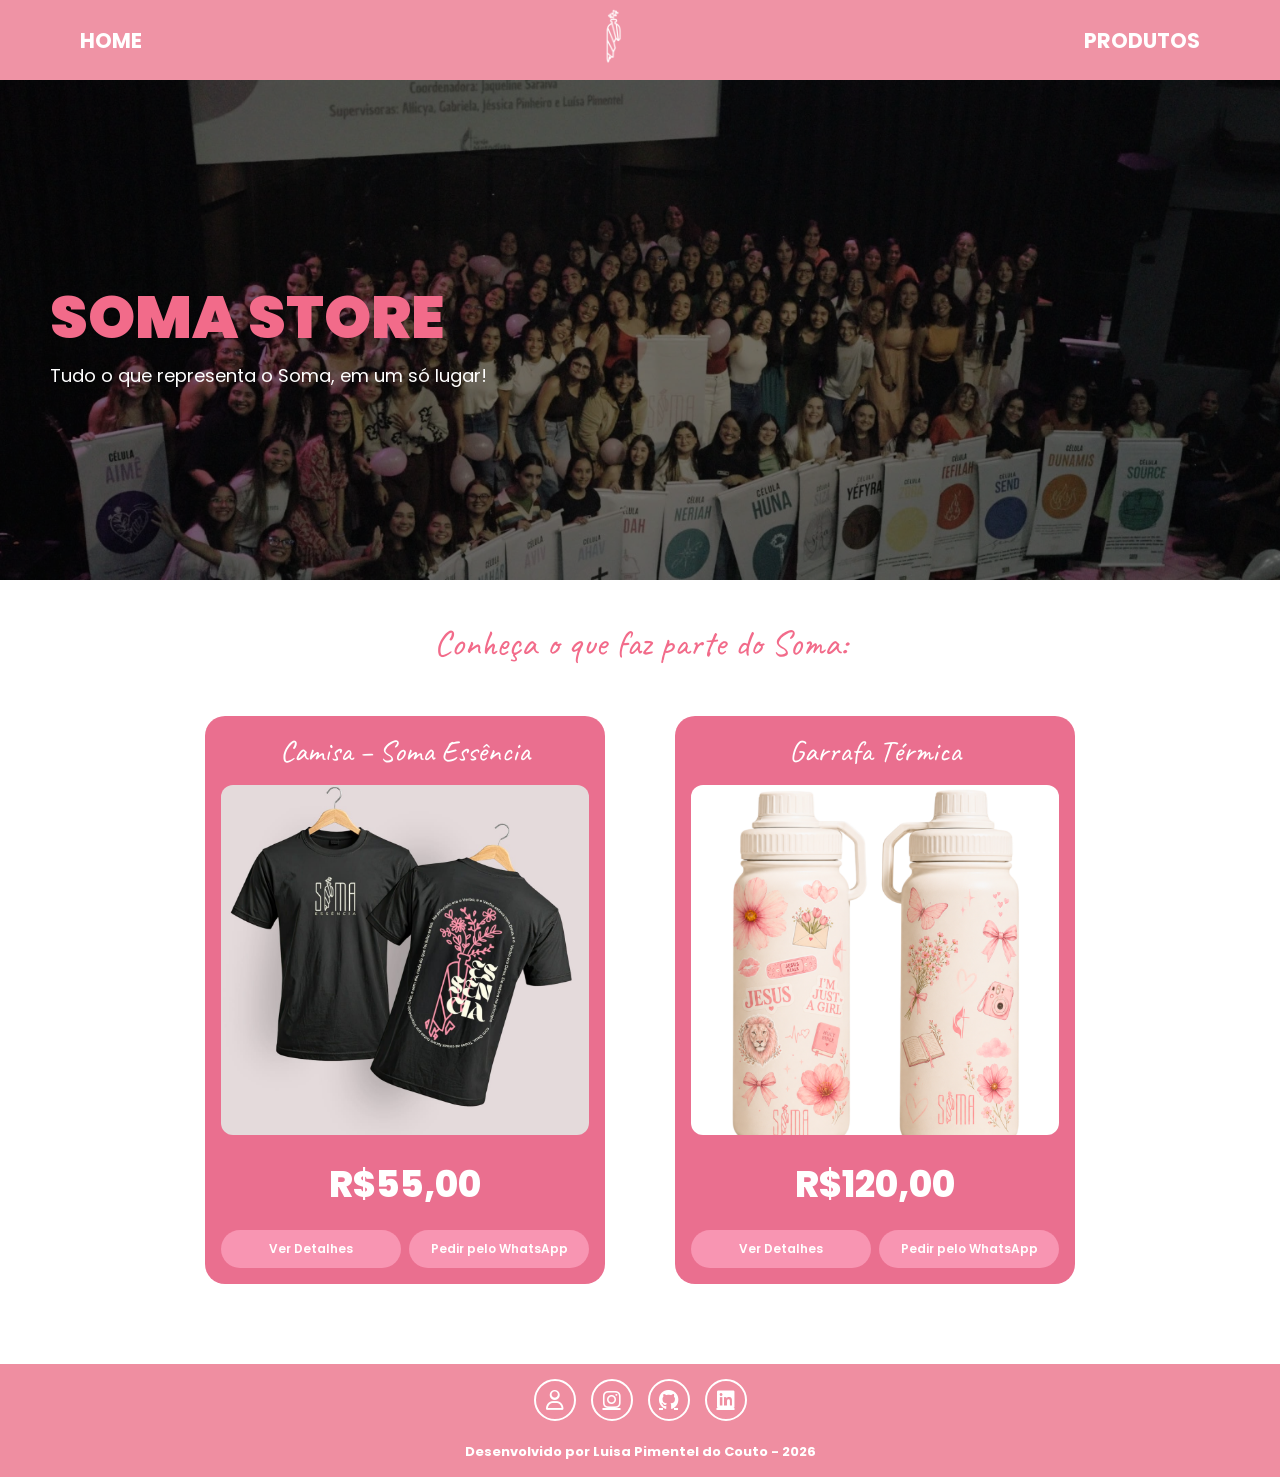
==== index.html @ 766ba2ee "first commit" ====
<!DOCTYPE html>
<html lang="pt-BR">

<head>
    <meta charset="UTF-8">
    <meta name="viewport" content="width=device-width, initial-scale=1.0">

    <title>Soma Store</title>

    <link rel="icon" type="image/png" href="/img/favicon.ico">
    <link rel="stylesheet" href="css/style.css">
    <link
        href="https://fonts.googleapis.com/css2?family=Poppins:wght@400;600;700;800&family=Caveat:wght@700&display=swap"
        rel="stylesheet">
    <link
        href="https://fonts.googleapis.com/css2?family=Allura&family=Caveat:wght@700&family=Dancing+Script:wght@400..700&family=Great+Vibes&family=Kaushan+Script&family=Sacramento&family=Satisfy&family=Yellowtail&display=swap"
        rel="stylesheet">
    <link rel="stylesheet" href="https://cdnjs.cloudflare.com/ajax/libs/font-awesome/6.7.2/css/all.min.css">
</head>

<body>
    <header class="header">
        <nav class="navbar">

            <a href="#" class="nav-link">HOME</a>

            <a href="index.html" class="logo">
                <img src="/img/logo.png" alt="Soma Store">
            </a>

            <a href="#produtos" class="nav-link">PRODUTOS</a>

        </nav>
    </header>

    <main>
        <section class="hero-store">
            <div class="overlay"></div>

            <div class="hero-content">
                <h1>SOMA STORE</h1>
                <p>Tudo o que representa o Soma, em um só lugar!</p>
            </div>
        </section>

        <p>Conheça o que faz parte do Soma:</p>

        <section id="produtos" class="produtos">
            <div class="card-produto">
                <div class="titulo">Camisa – Soma Essência</div>

                <img src="/img/camisaEssencia.jpeg" alt="Camisa - Soma Essência">

                <h2>R$55,00</h2>

                <div class="botoes">
                    <a href="camisaEssencia.html" class="btn">Ver Detalhes</a>
                    <a href="https://wa.me/5563992988402?text=Olá,%20tenho%20interesse%20e%20quero%20saber%20mais%20sobre%20a%20Camisa%20Soma%20Essência%20que%20vi%20no%20Soma%20Store!"
                        class="btn">Pedir pelo WhatsApp</a>
                </div>
            </div>

            <div class="card-produto">
                <div class="titulo">Garrafa Térmica</div>

                <img src="/img/garrafaTermica.png" alt="Garrafa Térmica">

                <h2>R$120,00</h2>

                <div class="botoes">
                    <a href="garrafaTermica.html" class="btn">Ver Detalhes</a>
                    <a href="https://wa.me/5563992988402?text=Olá,%20tenho%20interesse%20e%20quero%20saber%20mais%20sobre%20a%20Garrafa%20Térmica%20que%20vi%20no%20Soma%20Store!"
                        class="btn">Pedir pelo WhatsApp</a>
                </div>
            </div>
        </section>
    </main>
    <footer class="footer">

        <div class="footer-social">

            <a href="mailto:lupcouto.2006@gmail.com" target="_blank">
                <i class="fa-regular fa-user"></i>
            </a>

            <a href="https://instagram.com/lupcouto" target="_blank">
                <i class="fa-brands fa-instagram"></i>
            </a>

            <a href="https://github.com/lupcouto" target="_blank">
                <i class="fa-brands fa-github"></i>
            </a>

            <a href="https://linkedin.com/in/lupcouto" target="_blank">
                <i class="fa-brands fa-linkedin"></i>
            </a>

        </div>

        <p>Desenvolvido por Luisa Pimentel do Couto - 2026</p>

    </footer>
    <script src="js/efeitoScroll.js"></script>
</body>

</html>
---- css/style.css ----
* {
    margin: 0;
    padding: 0;
    box-sizing: border-box;
}

html {
    scroll-behavior: smooth;
}

html,
body {
    width: 100%;
    margin: 0;
    padding: 0;
    overflow-x: hidden;
}

.header {
    position: fixed;
    top: 0;
    left: 0;

    width: 100%;
    height: 80px;

    background: rgba(239, 142, 161, 0.95);

    backdrop-filter: blur(8px);
    -webkit-backdrop-filter: blur(8px);

    transition: all .4s ease;

    z-index: 1000;
}

.header.scrolled {
    background: rgba(225, 156, 156, 0.71);

    backdrop-filter: blur(8px);
    -webkit-backdrop-filter: blur(8px);

    border-bottom: 1px solid rgba(255, 255, 255, .25);

    box-shadow: 0 8px 30px rgba(0, 0, 0, .08);
}

.navbar {
    max-width: 1200px;

    height: 80px;

    margin: 0 auto;

    display: flex;

    justify-content: space-between;

    align-items: center;

    padding: 0 40px;
}

.nav-link {
    text-decoration: none;

    color: #fff;

    font-size: 1.3rem;

    font-weight: 700;

    transition: .3s;

    font-family: 'Poppins', sans-serif;

    position: relative;
    text-decoration: none;
    color: white;
}

.nav-link::after {
    content: "";

    position: absolute;

    left: 0;
    bottom: -6px;

    width: 0;
    height: 3px;

    background: white;

    border-radius: 30px;

    transition: width .35s ease;
}

.nav-link:hover::after {
    width: 100%;
}

.nav-link:hover {
    opacity: 1;
}

.logo img {
    height: 150px;
    transition: transform .4s ease;
}

.logo img:hover {
    transform: scale(1.08) rotate(-4deg);
}

main {
    padding-top: 80px;
}

.hero-store {
    height: 500px;
    background-image: url("/img/soma.webp");
    background-size: cover;
    background-position: center;
    background-attachment: fixed;
    display: flex;
    align-items: center;
    padding-left: 50px;
    position: relative;
}

.overlay {
    position: absolute;
    inset: 0;
    background: rgba(0, 0, 0, 0.55);
}

.hero-content {
    position: relative;
    color: white;
    z-index: 1;

    opacity: 0;
    transform: translateY(40px);
    animation: heroFade 1s ease forwards;
}

@keyframes heroFade {
    to {
        opacity: 1;
        transform: translateY(0);
    }
}

.hero-content h1 {
    font-size: 60px;
    font-weight: 900;
    color: #f26b8a;
    margin: 0;
    font-family: 'Poppins', sans-serif;
}

.hero-content p {
    font-size: 18px;
    margin-top: 0px;
    font-family: 'Poppins', sans-serif;
    color: #ffffff;
}

p {
    font-family: 'Caveat', cursive;
    font-size: 36px;
    text-align: center;
    color: #f26b8a;
    margin-top: 40px;
}

.produtos {
    display: flex;
    justify-content: center;
    gap: 70px;
    padding: 80px 30px;
    flex-wrap: wrap;
    margin-top: -30px;
}

.card-produto {
    width: 400px;
    background: #ea6f8f;
    border-radius: 20px;
    padding: 16px;
    text-align: center;

    opacity: 0;
    transform: translateY(80px);

    transition:
        opacity .8s ease,
        transform .8s cubic-bezier(.22, 1, .36, 1),
        box-shadow .35s ease;
}

.card-produto.aparecer {
    opacity: 1;
    transform: translateY(0);
}

.card-produto:hover {
    transform: translateY(-12px);
    box-shadow: 0 20px 45px rgba(0, 0, 0, .18);
}

.titulo {
    color: white;
    font-family: "Caveat", cursive;
    font-size: 30px;
    margin-bottom: 15px;
}

.card-produto img {
    width: 100%;
    height: 350px;
    object-fit: cover;
    background: white;
    border-radius: 12px;
    transition: transform .4s ease;
}

.card-produto:hover img {
    transform: scale(1.04);
}

.card-produto h2 {
    color: white;
    font-size: 36px;
    font-weight: 800;
    margin: 18px 0;
    font-family: "Poppins", sans-serif;
}

.botoes {
    display: flex;
    gap: 8px;
}

.btn {
    flex: 1;
    background: #f895b2;
    color: white;
    text-decoration: none;
    border-radius: 30px;
    padding: 10px 8px;
    font-size: 12px;
    font-family: "Poppins", sans-serif;
    font-weight: 600;
    transition: .3s;
}

.btn:hover {
    background: #ffb5c8;
}

.produto-detalhe {
    max-width: 1200px;
    margin: 120px auto;
    padding: 0 40px;

    display: flex;
    align-items: center;
    justify-content: center;
    gap: 70px;
}

.produto-img {
    width: 500px;
    height: 500px;
    background: #ec6f8e;
    border-radius: 25px;

    display: flex;
    justify-content: center;
    align-items: center;
}

.produto-img img {
    width: 90%;
    height: 90%;
    object-fit: cover;
    border-radius: 15px;
}

.produto-info {
    flex: 1;
}

.produto-info h1 {
    font-family: 'Caveat', cursive;
    font-size: 58px;
    color: #ec6f8e;
    margin-bottom: -15px;
    justify-content: center;
}

.produto-info p {
    font-family: 'Poppins', sans-serif;
    font-size: 18px;
    color: #ec6f8e;
    margin-bottom: -20px;
    text-align: left;
}

.produto-info h2 {
    margin: 35px 0;
    font-family: 'Poppins', sans-serif;
    font-size: 65px;
    color: #ec6f8e;
}

.btn-whatsapp {
    display: inline-block;

    width: 110%;

    text-align: center;

    padding: 18px;

    border-radius: 40px;

    background: #f8a9b9;

    color: #fff;

    text-decoration: none;

    font-family: 'Poppins';

    font-size: 28px;

    font-weight: 600;

    transition: .3s;
    animation: pulse 2s infinite;
}

@keyframes pulse {

    0% {
        box-shadow: 0 0 0 0 rgba(248, 169, 185, .6);
    }

    70% {
        box-shadow: 0 0 0 18px rgba(248, 169, 185, 0);
    }

    100% {
        box-shadow: 0 0 0 0 rgba(248, 169, 185, 0);
    }

}

.btn-whatsapp:hover {
    background: #ec6f8e;
}

.btn,
.btn-whatsapp {
    transition: all .3s ease;
}

.btn:hover,
.btn-whatsapp:hover {
    transform: scale(1.05);
}

.footer {
    background: rgba(239, 142, 161, 1);
    padding: 15px 10px;

    display: flex;
    flex-direction: column;
    align-items: center;
    justify-content: center;
}

.footer-social {
    display: flex;
    gap: 15px;
    margin-bottom: -19px;
}

.footer-social a {
    width: 42px;
    height: 42px;

    border: 2px solid #fff;
    border-radius: 50%;

    display: flex;
    justify-content: center;
    align-items: center;

    color: #fff;
    font-size: 20px;

    transition: .35s;
}

.footer-social a:hover {
    background: white;
    color: #e66d8c;
    transform: translateY(-5px) rotate(8deg);
}

.footer p {
    color: #fff;
    font-family: 'Poppins', sans-serif;
    font-size: 13px;
    font-weight: 700;
    text-align: center;
}
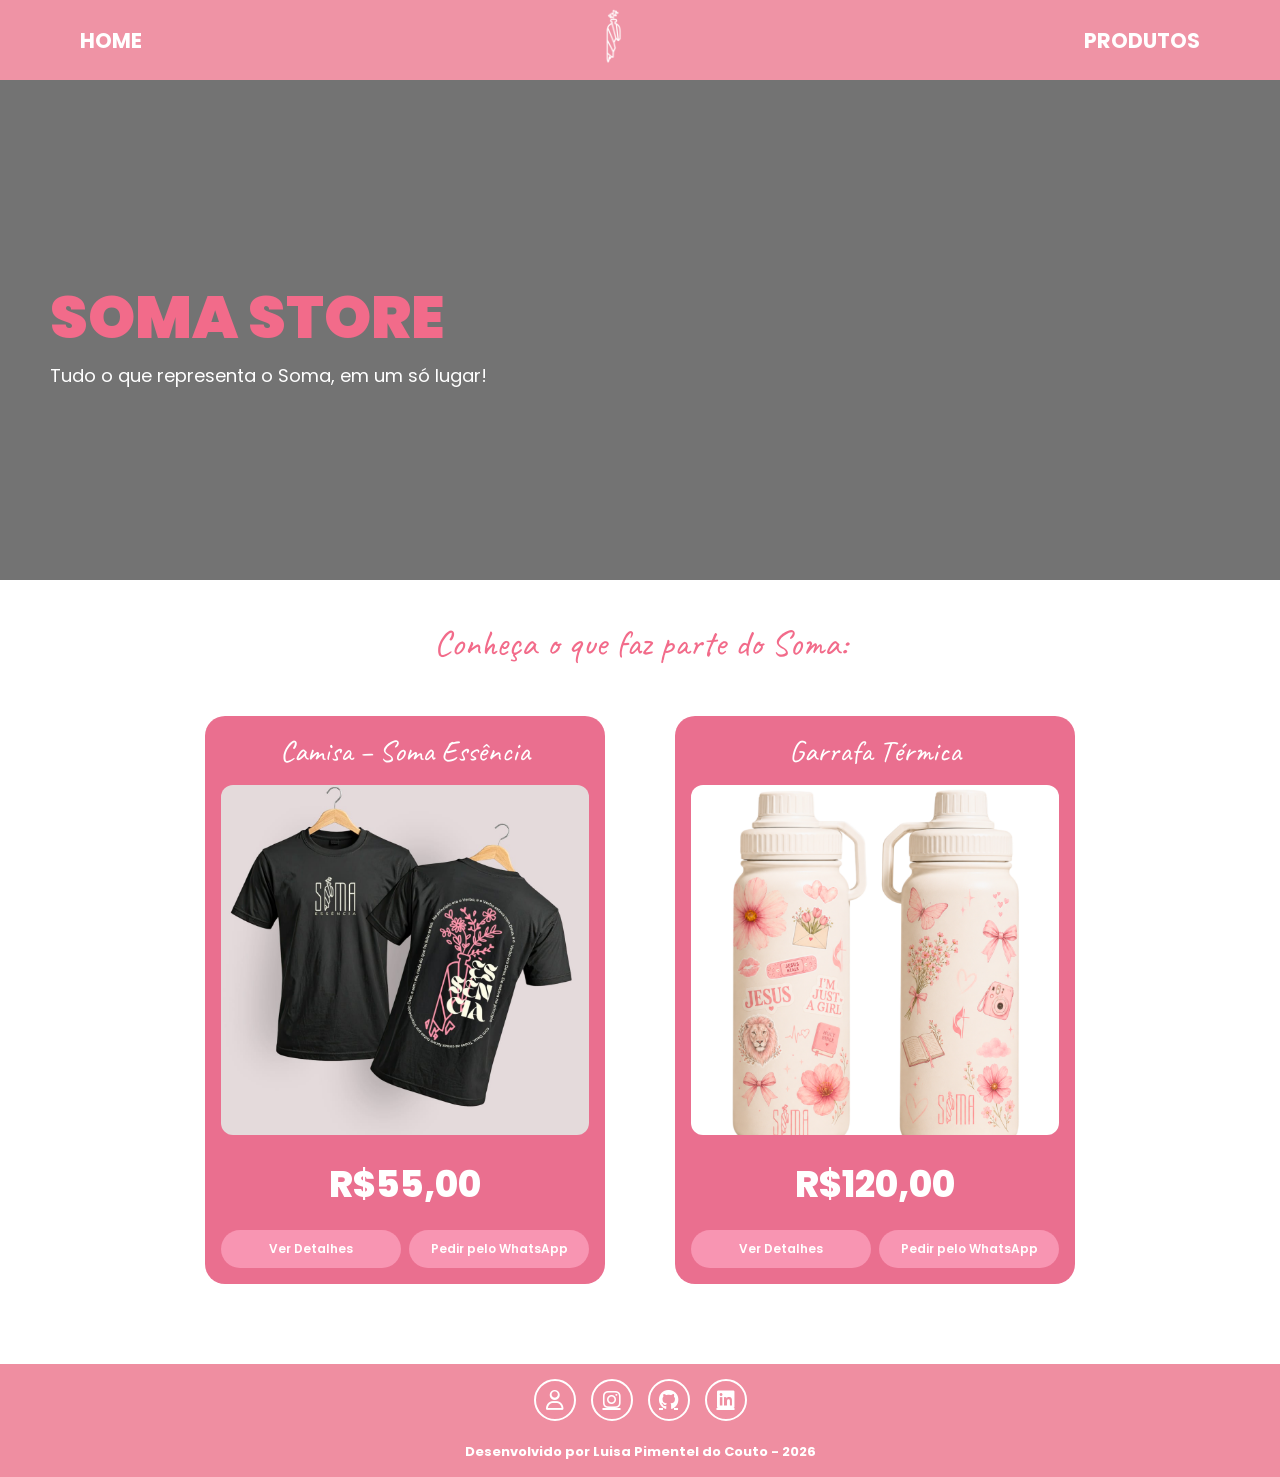
==== commit 32699dd4: "Update favicon link in index.html" ====
--- a/index.html
+++ b/index.html
@@ -7,7 +7,7 @@
 
     <title>Soma Store</title>
 
-    <link rel="icon" type="image/png" href="/img/favicon.ico">
+    <link rel="icon" type="image/png" href="img/icon.png">
     <link rel="stylesheet" href="css/style.css">
     <link
         href="https://fonts.googleapis.com/css2?family=Poppins:wght@400;600;700;800&family=Caveat:wght@700&display=swap"
@@ -25,7 +25,7 @@
             <a href="#" class="nav-link">HOME</a>
 
             <a href="index.html" class="logo">
-                <img src="/img/logo.png" alt="Soma Store">
+                <img src="img/logo.png" alt="Soma Store">
             </a>
 
             <a href="#produtos" class="nav-link">PRODUTOS</a>
@@ -49,7 +49,7 @@
             <div class="card-produto">
                 <div class="titulo">Camisa – Soma Essência</div>
 
-                <img src="/img/camisaEssencia.jpeg" alt="Camisa - Soma Essência">
+                <img src="img/camisaEssencia.jpeg" alt="Camisa - Soma Essência">
 
                 <h2>R$55,00</h2>
 
@@ -63,7 +63,7 @@
             <div class="card-produto">
                 <div class="titulo">Garrafa Térmica</div>
 
-                <img src="/img/garrafaTermica.png" alt="Garrafa Térmica">
+                <img src="img/garrafaTermica.png" alt="Garrafa Térmica">
 
                 <h2>R$120,00</h2>
 
@@ -103,4 +103,4 @@
     <script src="js/efeitoScroll.js"></script>
 </body>
 
-</html>+</html>
--- a/css/style.css
+++ b/css/style.css
@@ -120,7 +120,7 @@
 
 .hero-store {
     height: 500px;
-    background-image: url("/img/soma.webp");
+    background-image: url("img/soma.webp");
     background-size: cover;
     background-position: center;
     background-attachment: fixed;
@@ -419,4 +419,4 @@
     font-size: 13px;
     font-weight: 700;
     text-align: center;
-}+}
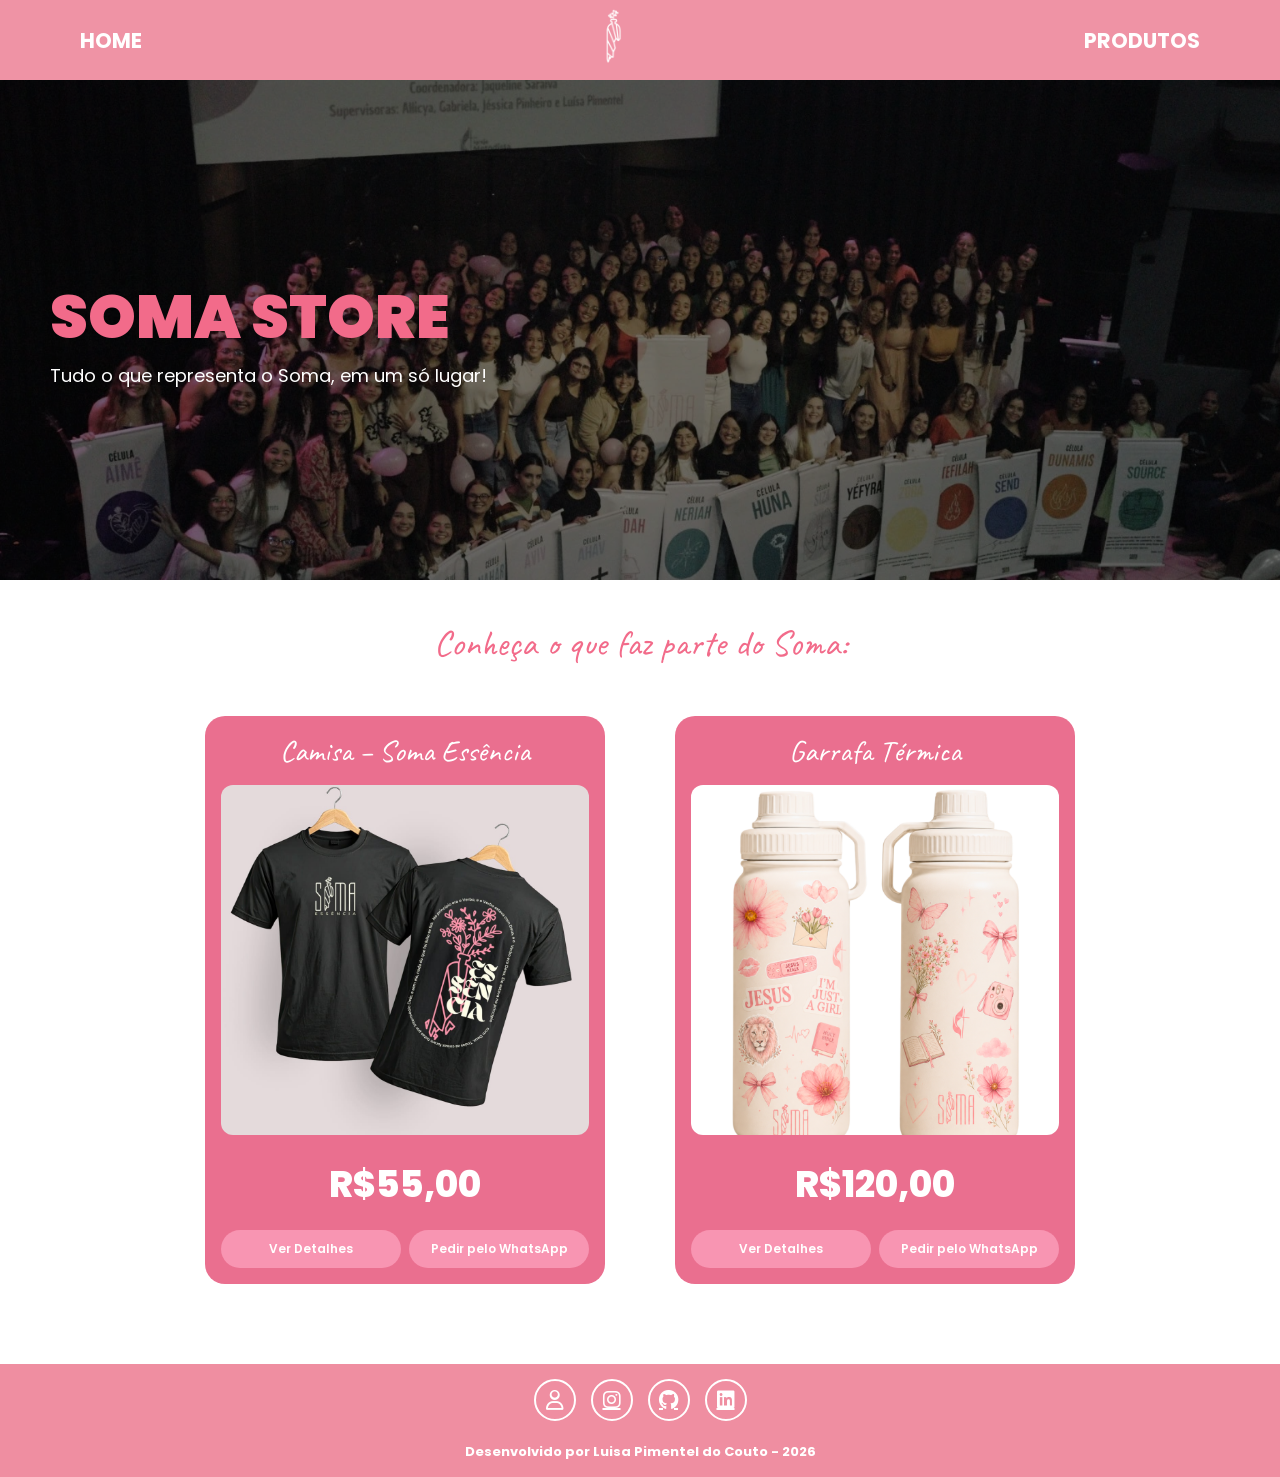
==== commit 1b6fa2a5: "update" ====
--- a/index.html
+++ b/index.html
@@ -7,7 +7,7 @@
 
     <title>Soma Store</title>
 
-    <link rel="icon" type="image/png" href="img/icon.png">
+    <link rel="icon" type="image/png" href="/img/icon.png">
     <link rel="stylesheet" href="css/style.css">
     <link
         href="https://fonts.googleapis.com/css2?family=Poppins:wght@400;600;700;800&family=Caveat:wght@700&display=swap"
@@ -25,7 +25,7 @@
             <a href="#" class="nav-link">HOME</a>
 
             <a href="index.html" class="logo">
-                <img src="img/logo.png" alt="Soma Store">
+                <img src="/img/logo.png" alt="Soma Store">
             </a>
 
             <a href="#produtos" class="nav-link">PRODUTOS</a>
@@ -49,7 +49,7 @@
             <div class="card-produto">
                 <div class="titulo">Camisa – Soma Essência</div>
 
-                <img src="img/camisaEssencia.jpeg" alt="Camisa - Soma Essência">
+                <img src="/img/camisaEssencia.jpeg" alt="Camisa - Soma Essência">
 
                 <h2>R$55,00</h2>
 
@@ -63,7 +63,7 @@
             <div class="card-produto">
                 <div class="titulo">Garrafa Térmica</div>
 
-                <img src="img/garrafaTermica.png" alt="Garrafa Térmica">
+                <img src="/img/garrafaTermica.png" alt="Garrafa Térmica">
 
                 <h2>R$120,00</h2>
 
@@ -103,4 +103,4 @@
     <script src="js/efeitoScroll.js"></script>
 </body>
 
-</html>
+</html>
--- a/css/style.css
+++ b/css/style.css
@@ -120,7 +120,7 @@
 
 .hero-store {
     height: 500px;
-    background-image: url("img/soma.webp");
+    background-image: url("/img/soma.webp");
     background-size: cover;
     background-position: center;
     background-attachment: fixed;
@@ -154,7 +154,7 @@
 }
 
 .hero-content h1 {
-    font-size: 60px;
+    font-size: clamp(2.2rem, 6vw, 3.8rem);
     font-weight: 900;
     color: #f26b8a;
     margin: 0;
@@ -296,7 +296,7 @@
 
 .produto-info h1 {
     font-family: 'Caveat', cursive;
-    font-size: 58px;
+    font-size: clamp(2rem, 7vw, 3.6rem);
     color: #ec6f8e;
     margin-bottom: -15px;
     justify-content: center;
@@ -313,7 +313,7 @@
 .produto-info h2 {
     margin: 35px 0;
     font-family: 'Poppins', sans-serif;
-    font-size: 65px;
+    font-size: clamp(2.5rem, 8vw, 4rem);
     color: #ec6f8e;
 }
 
@@ -420,3 +420,165 @@
     font-weight: 700;
     text-align: center;
 }
+
+@media (max-width: 992px) {
+
+    .card-produto {
+        width: 320px;
+    }
+
+    .produto-detalhe {
+        flex-direction: column;
+        text-align: center;
+        gap: 40px;
+    }
+
+    .produto-info p {
+        text-align: center;
+    }
+
+    .btn-whatsapp {
+        width: 100%;
+    }
+
+}
+
+@media (max-width: 768px) {
+    .header {
+        height: 70px;
+    }
+
+    .navbar {
+        padding: 0 20px;
+        height: 70px;
+    }
+
+    .logo img {
+        height: 90px;
+    }
+
+    .nav-link {
+        font-size: 1rem;
+    }
+
+    .hero-store {
+
+        height: 350px;
+
+        justify-content: center;
+
+        text-align: center;
+
+        padding: 20px;
+    }
+
+    .hero-content h1 {
+        font-size: 42px;
+    }
+
+    .hero-content p {
+        font-size: 16px;
+    }
+
+    p {
+        font-size: 30px;
+        padding: 0 15px;
+    }
+
+    .produtos {
+
+        padding: 40px 20px;
+
+        gap: 35px;
+    }
+
+    .card-produto {
+
+        width: 100%;
+        max-width: 350px;
+    }
+
+    .card-produto img {
+
+        height: 280px;
+    }
+
+    .botoes {
+
+        flex-direction: column;
+    }
+
+    .btn {
+
+        font-size: 14px;
+        padding: 14px;
+    }
+
+    .produto-detalhe {
+
+        flex-direction: column;
+
+        margin: 100px auto;
+
+        padding: 20px;
+    }
+
+    .produto-img {
+
+        width: 100%;
+        max-width: 350px;
+
+        height: 350px;
+    }
+
+    .produto-info {
+
+        text-align: center;
+    }
+
+    .produto-info h1 {
+
+        font-size: 42px;
+        margin-bottom: 15px;
+    }
+
+    .produto-info p {
+
+        text-align: center;
+
+        font-size: 16px;
+
+        margin-bottom: 8px;
+    }
+
+    .produto-info h2 {
+
+        font-size: 48px;
+    }
+
+    .btn-whatsapp {
+
+        width: 100%;
+
+        font-size: 20px;
+
+        padding: 15px;
+    }
+
+    .footer {
+
+        padding: 25px 15px;
+    }
+
+    .footer-social {
+
+        margin-bottom: 10px;
+    }
+
+    .footer p {
+
+        font-size: 12px;
+        line-height: 1.5;
+    }
+
+}
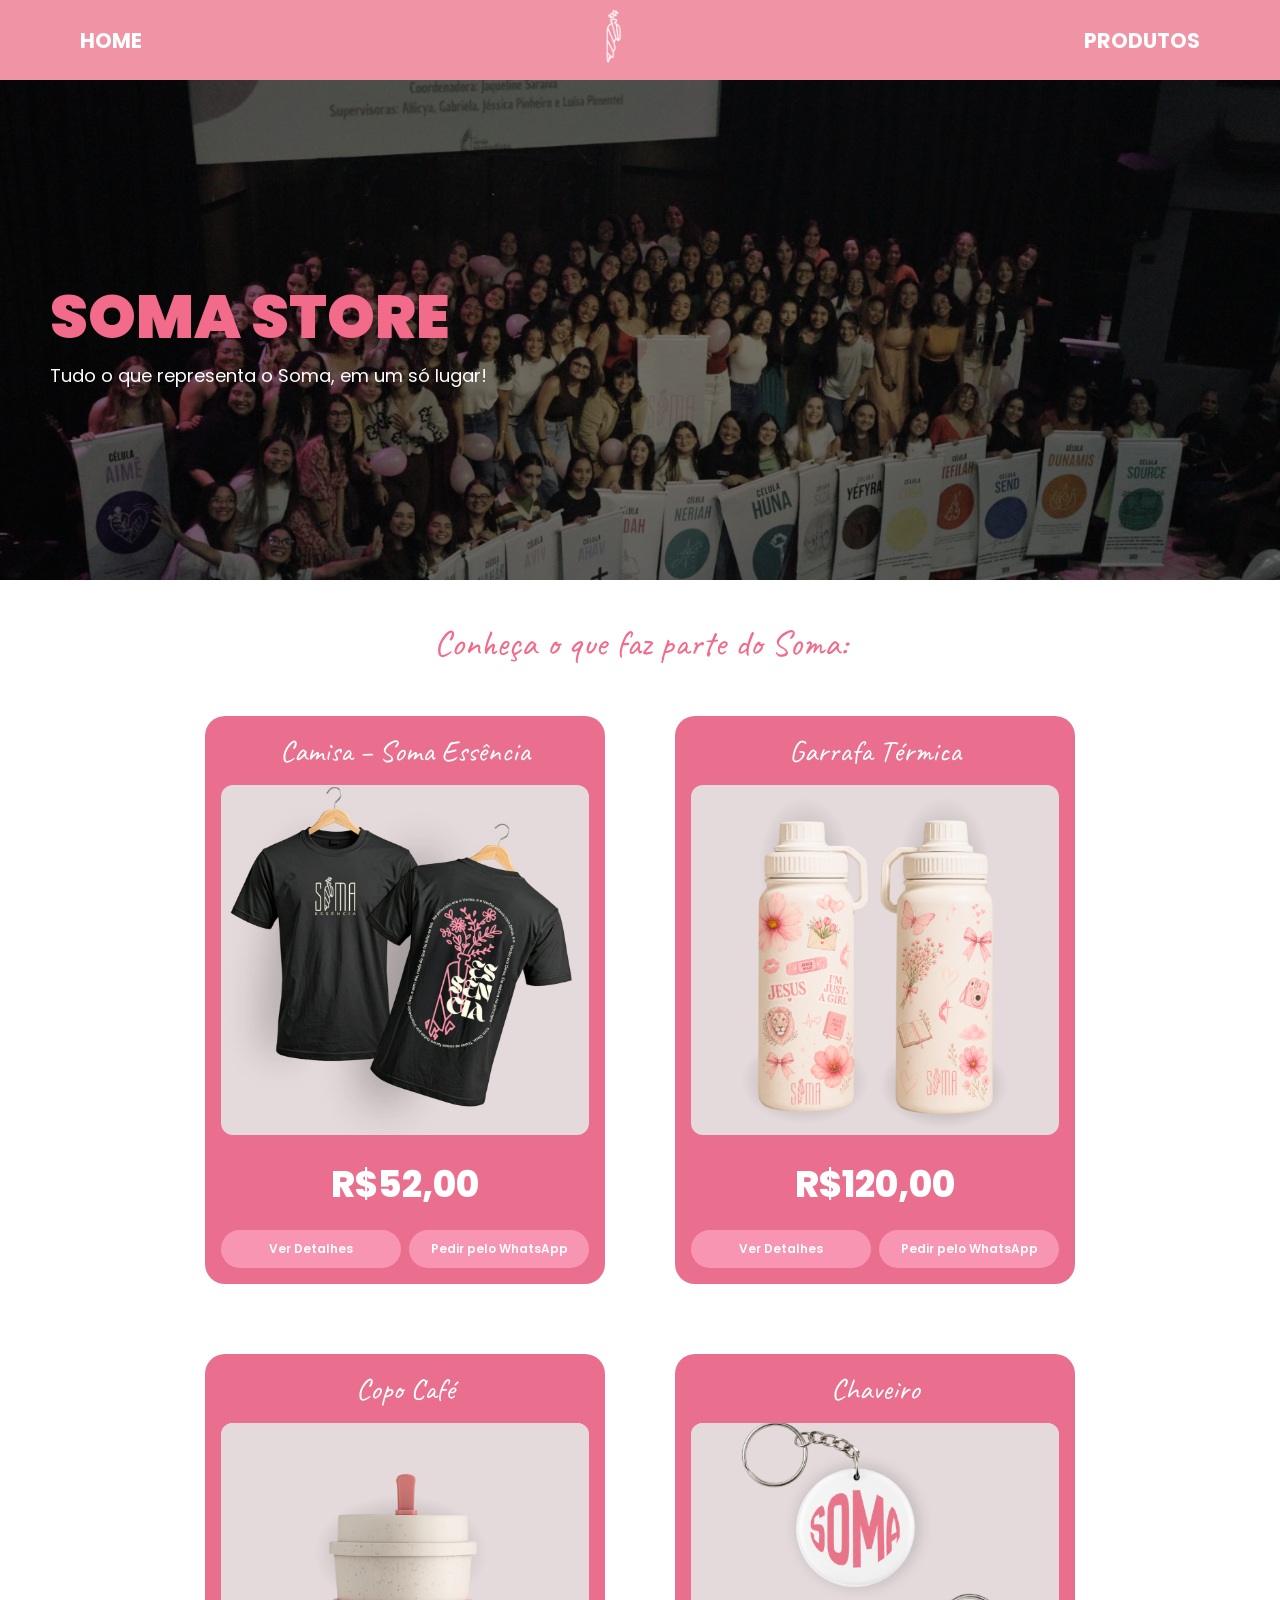
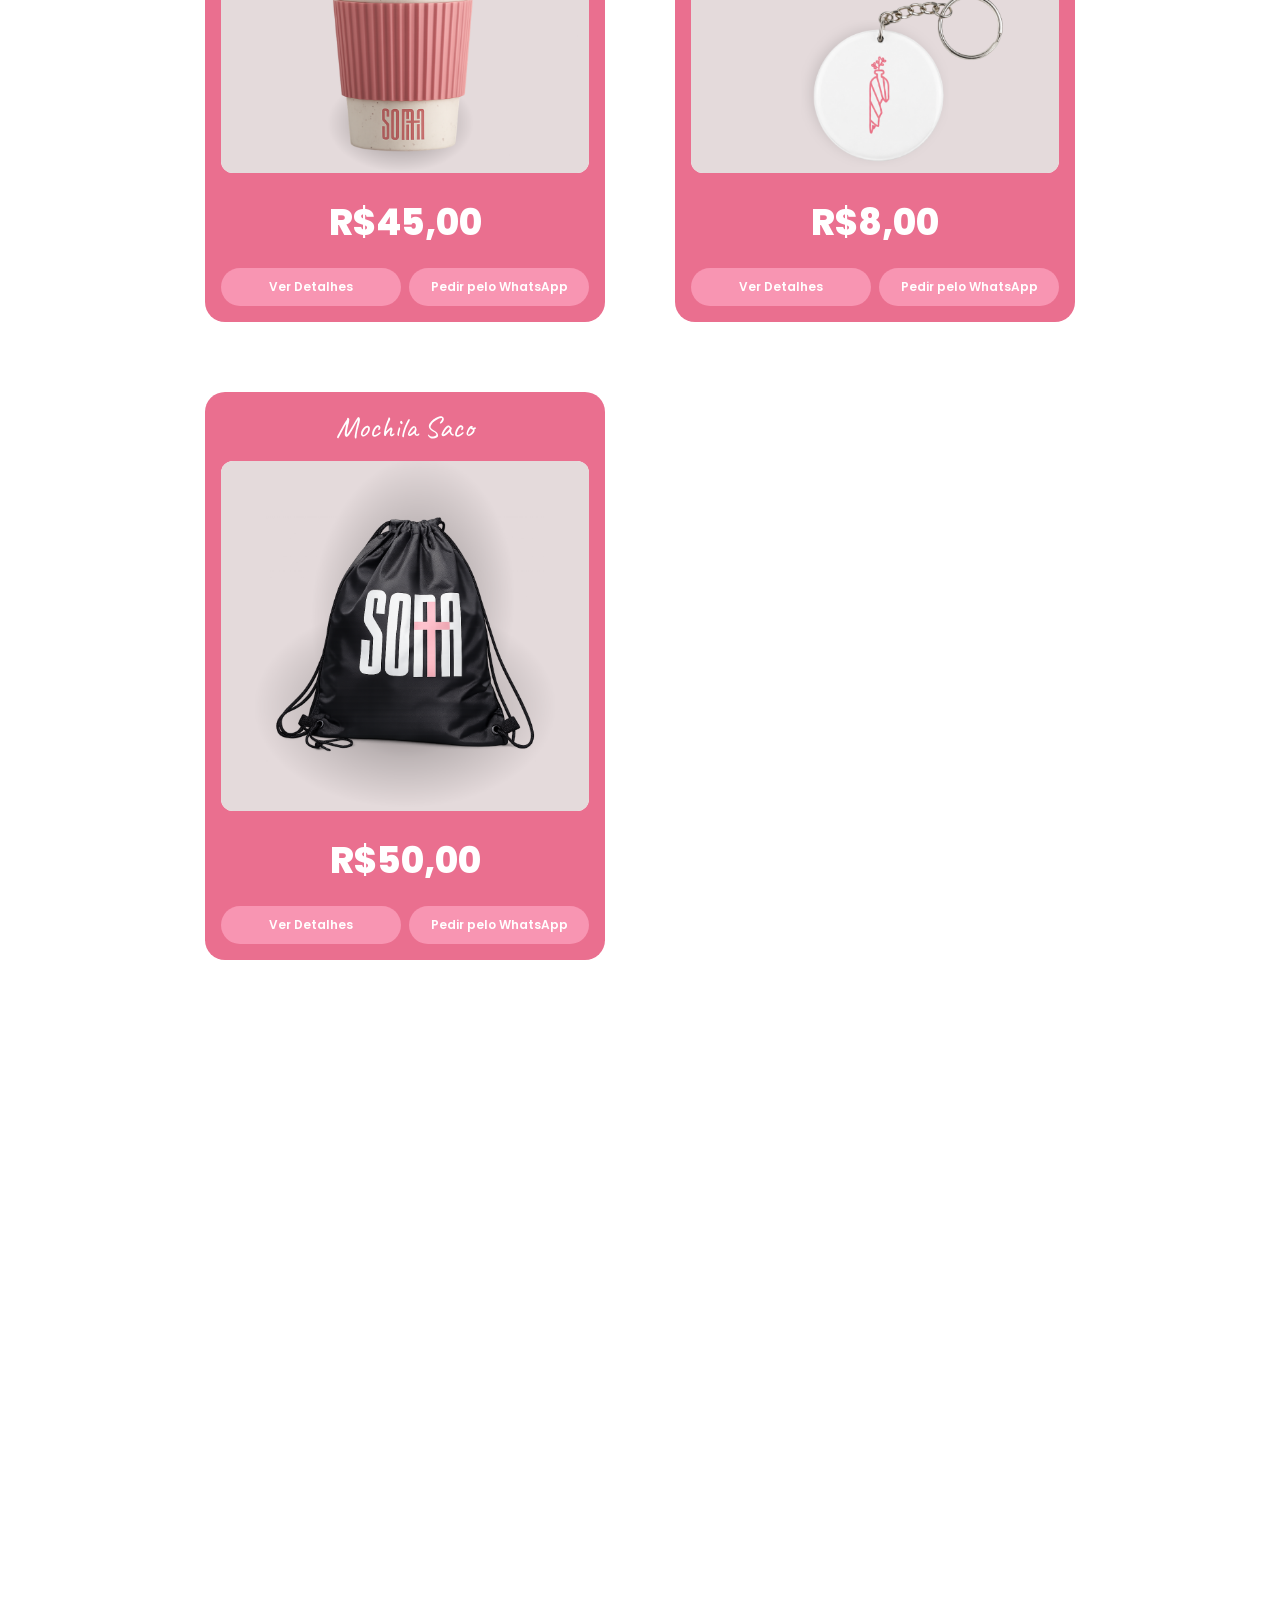
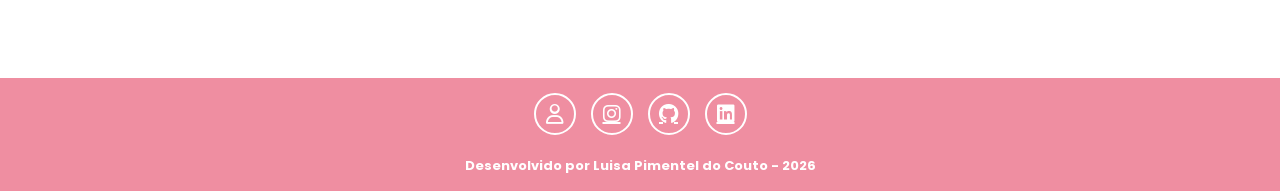
==== commit 1888469d: "updates" ====
--- a/index.html
+++ b/index.html
@@ -7,7 +7,7 @@
 
     <title>Soma Store</title>
 
-    <link rel="icon" type="image/png" href="/img/icon.png">
+    <link rel="icon" type="image/png" href="img/icon.png">
     <link rel="stylesheet" href="css/style.css">
     <link
         href="https://fonts.googleapis.com/css2?family=Poppins:wght@400;600;700;800&family=Caveat:wght@700&display=swap"
@@ -25,7 +25,7 @@
             <a href="#" class="nav-link">HOME</a>
 
             <a href="index.html" class="logo">
-                <img src="/img/logo.png" alt="Soma Store">
+                <img src="img/logo.png" alt="Soma Store">
             </a>
 
             <a href="#produtos" class="nav-link">PRODUTOS</a>
@@ -49,9 +49,9 @@
             <div class="card-produto">
                 <div class="titulo">Camisa – Soma Essência</div>
 
-                <img src="/img/camisaEssencia.jpeg" alt="Camisa - Soma Essência">
+                <img src="img/camisaEssencia.jpeg" alt="Camisa - Soma Essência">
 
-                <h2>R$55,00</h2>
+                <h2>R$52,00</h2>
 
                 <div class="botoes">
                     <a href="camisaEssencia.html" class="btn">Ver Detalhes</a>
@@ -63,13 +63,83 @@
             <div class="card-produto">
                 <div class="titulo">Garrafa Térmica</div>
 
-                <img src="/img/garrafaTermica.png" alt="Garrafa Térmica">
+                <img src="img/garrafaTermica.png" alt="Garrafa Térmica">
 
                 <h2>R$120,00</h2>
 
                 <div class="botoes">
                     <a href="garrafaTermica.html" class="btn">Ver Detalhes</a>
                     <a href="https://wa.me/5563992988402?text=Olá,%20tenho%20interesse%20e%20quero%20saber%20mais%20sobre%20a%20Garrafa%20Térmica%20que%20vi%20no%20Soma%20Store!"
+                        class="btn">Pedir pelo WhatsApp</a>
+                </div>
+            </div>
+
+            <div class="card-produto">
+                <div class="titulo">Copo Café</div>
+
+                <img src="img/copoCafe.png" alt="Copo Café">
+
+                <h2>R$45,00</h2>
+
+                <div class="botoes">
+                    <a href="copoCafe.html" class="btn">Ver Detalhes</a>
+                    <a href="https://wa.me/5563992988402?text=Olá,%20tenho%20interesse%20e%20quero%20saber%20mais%20sobre%20a%20Copo%20Café%20que%20vi%20no%20Soma%20Store!"
+                        class="btn">Pedir pelo WhatsApp</a>
+                </div>
+            </div>
+
+            <div class="card-produto">
+                <div class="titulo">Chaveiro</div>
+
+                <img src="img/chaveiro.png" alt="Chaveiro">
+
+                <h2>R$8,00</h2>
+
+                <div class="botoes">
+                    <a href="chaveiro.html" class="btn">Ver Detalhes</a>
+                    <a href="https://wa.me/5563992988402?text=Olá,%20tenho%20interesse%20e%20quero%20saber%20mais%20sobre%20a%20Chaveiro%20que%20vi%20no%20Soma%20Store!"
+                        class="btn">Pedir pelo WhatsApp</a>
+                </div>
+            </div>
+
+            <div class="card-produto">
+                <div class="titulo">Mochila Saco</div>
+
+                <img src="img/mochilaSaco.png" alt="Mochila Saco">
+
+                <h2>R$50,00</h2>
+
+                <div class="botoes">
+                    <a href="mochilaSaco.html" class="btn">Ver Detalhes</a>
+                    <a href="https://wa.me/5563992988402?text=Olá,%20tenho%20interesse%20e%20quero%20saber%20mais%20sobre%20a%20Mochila%20Saco%20que%20vi%20no%20Soma%20Store!"
+                        class="btn">Pedir pelo WhatsApp</a>
+                </div>
+            </div>
+
+            <div class="card-produto">
+                <div class="titulo">Boné</div>
+
+                <img src="img/bone.png" alt="Boné">
+
+                <h2>R$30,00</h2>
+
+                <div class="botoes">
+                    <a href="bone.html" class="btn">Ver Detalhes</a>
+                    <a href="https://wa.me/5563992988402?text=Olá,%20tenho%20interesse%20e%20quero%20saber%20mais%20sobre%20a%20Boné%20que%20vi%20no%20Soma%20Store!"
+                        class="btn">Pedir pelo WhatsApp</a>
+                </div>
+            </div>
+
+            <div class="card-produto">
+                <div class="titulo">Garrafa de Plástico</div>
+
+                <img src="img/garrafaPlastico.png" alt="Garrafa de Plástico">
+
+                <h2>R$30,00</h2>
+
+                <div class="botoes">
+                    <a href="garrafaPlastico.html" class="btn">Ver Detalhes</a>
+                    <a href="https://wa.me/5563992988402?text=Olá,%20tenho%20interesse%20e%20quero%20saber%20mais%20sobre%20a%20Garrafa%20de%20Plástico%20que%20vi%20no%20Soma%20Store!"
                         class="btn">Pedir pelo WhatsApp</a>
                 </div>
             </div>
@@ -103,4 +173,4 @@
     <script src="js/efeitoScroll.js"></script>
 </body>
 
-</html>+</html>
--- a/css/style.css
+++ b/css/style.css
@@ -1,13 +1,16 @@
+/* remove o padrão dos navegadores */
 * {
     margin: 0;
     padding: 0;
     box-sizing: border-box;
 }
 
+/* habilita a rolagem suave */
 html {
     scroll-behavior: smooth;
 }
 
+/* garante que o conteúdo não ultrapasse a largura da tela e remove margens e padding padrão */
 html,
 body {
     width: 100%;
@@ -16,84 +19,63 @@
     overflow-x: hidden;
 }
 
+/* configurações do cabeçalho fixo */
 .header {
     position: fixed;
     top: 0;
     left: 0;
-
     width: 100%;
     height: 80px;
-
     background: rgba(239, 142, 161, 0.95);
-
     backdrop-filter: blur(8px);
     -webkit-backdrop-filter: blur(8px);
-
     transition: all .4s ease;
-
     z-index: 1000;
 }
 
+/* estilo do cabeçalho */
 .header.scrolled {
     background: rgba(225, 156, 156, 0.71);
-
     backdrop-filter: blur(8px);
     -webkit-backdrop-filter: blur(8px);
-
     border-bottom: 1px solid rgba(255, 255, 255, .25);
-
     box-shadow: 0 8px 30px rgba(0, 0, 0, .08);
 }
 
+/* estilo do menu */
 .navbar {
     max-width: 1200px;
-
     height: 80px;
-
     margin: 0 auto;
-
-    display: flex;
-
+    display: flex;
     justify-content: space-between;
-
-    align-items: center;
-
+    align-items: center;
     padding: 0 40px;
 }
 
+/* estilo dos links do menu */
 .nav-link {
     text-decoration: none;
-
     color: #fff;
-
     font-size: 1.3rem;
-
     font-weight: 700;
-
     transition: .3s;
-
     font-family: 'Poppins', sans-serif;
-
     position: relative;
     text-decoration: none;
     color: white;
 }
 
+/* efeitos dos links do menu */
 .nav-link::after {
     content: "";
-
     position: absolute;
-
     left: 0;
     bottom: -6px;
-
     width: 0;
     height: 3px;
-
     background: white;
-
     border-radius: 30px;
-
     transition: width .35s ease;
 }
 
@@ -105,6 +87,7 @@
     opacity: 1;
 }
 
+/* estilo e configurações da logo */
 .logo img {
     height: 150px;
     transition: transform .4s ease;
@@ -114,13 +97,15 @@
     transform: scale(1.08) rotate(-4deg);
 }
 
+/* estilo do conteúdo principal */
 main {
     padding-top: 80px;
 }
 
+/* configurações e estilo do banner */
 .hero-store {
     height: 500px;
-    background-image: url("/img/soma.webp");
+    background-image: url("../img/soma.webp");
     background-size: cover;
     background-position: center;
     background-attachment: fixed;
@@ -130,22 +115,24 @@
     position: relative;
 }
 
+/* camada escura sobre o banner */
 .overlay {
     position: absolute;
     inset: 0;
     background: rgba(0, 0, 0, 0.55);
 }
 
+/* texto do banner */
 .hero-content {
     position: relative;
     color: white;
     z-index: 1;
-
     opacity: 0;
     transform: translateY(40px);
     animation: heroFade 1s ease forwards;
 }
 
+/* animação do texto do banner */
 @keyframes heroFade {
     to {
         opacity: 1;
@@ -153,6 +140,7 @@
     }
 }
 
+/* estilo do título do banner */
 .hero-content h1 {
     font-size: clamp(2.2rem, 6vw, 3.8rem);
     font-weight: 900;
@@ -161,6 +149,7 @@
     font-family: 'Poppins', sans-serif;
 }
 
+/* estilo do parágrafo do banner */
 .hero-content p {
     font-size: 18px;
     margin-top: 0px;
@@ -168,6 +157,7 @@
     color: #ffffff;
 }
 
+/* estilo do título da seção de produtos */
 p {
     font-family: 'Caveat', cursive;
     font-size: 36px;
@@ -176,6 +166,7 @@
     margin-top: 40px;
 }
 
+/* estilo da seção de produtos */
 .produtos {
     display: flex;
     justify-content: center;
@@ -185,16 +176,15 @@
     margin-top: -30px;
 }
 
+/* estilo dos cards de produtos */
 .card-produto {
     width: 400px;
     background: #ea6f8f;
     border-radius: 20px;
     padding: 16px;
     text-align: center;
-
     opacity: 0;
     transform: translateY(80px);
-
     transition:
         opacity .8s ease,
         transform .8s cubic-bezier(.22, 1, .36, 1),
@@ -211,6 +201,7 @@
     box-shadow: 0 20px 45px rgba(0, 0, 0, .18);
 }
 
+/* estilo do título dos cards de produtos */
 .titulo {
     color: white;
     font-family: "Caveat", cursive;
@@ -218,6 +209,7 @@
     margin-bottom: 15px;
 }
 
+/* estilo das imagens dos cards de produtos */
 .card-produto img {
     width: 100%;
     height: 350px;
@@ -231,6 +223,7 @@
     transform: scale(1.04);
 }
 
+/* estilo do preço dos cards de produtos */
 .card-produto h2 {
     color: white;
     font-size: 36px;
@@ -239,6 +232,7 @@
     font-family: "Poppins", sans-serif;
 }
 
+/* configurações e estilos dos botões dos cards de produtos */
 .botoes {
     display: flex;
     gap: 8px;
@@ -261,11 +255,11 @@
     background: #ffb5c8;
 }
 
+/* estilo da seção de detalhes do produto */
 .produto-detalhe {
     max-width: 1200px;
     margin: 120px auto;
     padding: 0 40px;
-
     display: flex;
     align-items: center;
     justify-content: center;
@@ -277,7 +271,6 @@
     height: 500px;
     background: #ec6f8e;
     border-radius: 25px;
-
     display: flex;
     justify-content: center;
     align-items: center;
@@ -290,10 +283,76 @@
     border-radius: 15px;
 }
 
+/* estilo da imagem do produto */
+.produto-img1 {
+    width: 500px;
+    background: #ec6f8e;
+    border-radius: 25px;
+    padding: 20px;
+    display: flex;
+    flex-direction: column;
+    gap: 20px;
+    align-items: center;
+}
+
+.produto-img1 #imagemPrincipal {
+    width: 100%;
+    height: 450px;
+    object-fit: cover;
+    border-radius: 15px;
+    background: white;
+    transition: .3s;
+}
+
+.produto-img1 #imagemPrincipal:hover {
+    transform: scale(1.02);
+}
+
+.galeria {
+    display: flex;
+    align-items: center;
+    gap: 10px;
+    width: 100%;
+}
+
+.imagens {
+    display: flex;
+    gap: 10px;
+    overflow-x: auto;
+    scroll-behavior: smooth;
+    flex: 1;
+    scrollbar-width: none;
+}
+
+.imagens::-webkit-scrollbar {
+    display: none;
+}
+
+.imagens img {
+    width: 80px;
+    height: 80px;
+    object-fit: cover;
+    border-radius: 10px;
+    cursor: pointer;
+    border: 2px solid transparent;
+    transition: .3s;
+}
+
+.imagens img:hover {
+    transform: scale(1.05);
+    border-color: #f8a9b9;
+}
+
+.imagens img.ativa {
+    border-color: white;
+}
+
+/* estilo das informações do produto */
 .produto-info {
     flex: 1;
 }
 
+/* estilo do título das informações do produto */
 .produto-info h1 {
     font-family: 'Caveat', cursive;
     font-size: clamp(2rem, 7vw, 3.6rem);
@@ -302,6 +361,7 @@
     justify-content: center;
 }
 
+/* estilo do parágrafo das informações do produto */
 .produto-info p {
     font-family: 'Poppins', sans-serif;
     font-size: 18px;
@@ -310,6 +370,7 @@
     text-align: left;
 }
 
+/* estilo do preço das informações do produto */
 .produto-info h2 {
     margin: 35px 0;
     font-family: 'Poppins', sans-serif;
@@ -317,35 +378,25 @@
     color: #ec6f8e;
 }
 
+/* estilo do botão de pedir pelo WhatsApp */
 .btn-whatsapp {
     display: inline-block;
-
-    width: 110%;
-
+    width: 80%;
     text-align: center;
-
-    padding: 18px;
-
+    padding: 13px;
     border-radius: 40px;
-
     background: #f8a9b9;
-
     color: #fff;
-
     text-decoration: none;
-
     font-family: 'Poppins';
-
     font-size: 28px;
-
     font-weight: 600;
-
     transition: .3s;
     animation: pulse 2s infinite;
 }
 
+/* animação do botão de pedir pelo WhatsApp */
 @keyframes pulse {
-
     0% {
         box-shadow: 0 0 0 0 rgba(248, 169, 185, .6);
     }
@@ -357,7 +408,6 @@
     100% {
         box-shadow: 0 0 0 0 rgba(248, 169, 185, 0);
     }
-
 }
 
 .btn-whatsapp:hover {
@@ -374,36 +424,34 @@
     transform: scale(1.05);
 }
 
+/* estilo do rodapé */
 .footer {
     background: rgba(239, 142, 161, 1);
     padding: 15px 10px;
-
     display: flex;
     flex-direction: column;
     align-items: center;
     justify-content: center;
 }
 
+/* estilo das logos no rodapé */
 .footer-social {
     display: flex;
     gap: 15px;
     margin-bottom: -19px;
 }
 
+/* estilo dos links das logos no rodapé */
 .footer-social a {
     width: 42px;
     height: 42px;
-
     border: 2px solid #fff;
     border-radius: 50%;
-
     display: flex;
     justify-content: center;
     align-items: center;
-
     color: #fff;
     font-size: 20px;
-
     transition: .35s;
 }
 
@@ -413,6 +461,7 @@
     transform: translateY(-5px) rotate(8deg);
 }
 
+/* estilo do texto no rodapé */
 .footer p {
     color: #fff;
     font-family: 'Poppins', sans-serif;
@@ -421,8 +470,8 @@
     text-align: center;
 }
 
+/* responsividade para tablets */
 @media (max-width: 992px) {
-
     .card-produto {
         width: 320px;
     }
@@ -440,17 +489,17 @@
     .btn-whatsapp {
         width: 100%;
     }
-
-}
-
+}
+
+/* responsividade para celulares */
 @media (max-width: 768px) {
     .header {
-        height: 70px;
+        height: 80px;
     }
 
     .navbar {
         padding: 0 20px;
-        height: 70px;
+        height: 80px;
     }
 
     .logo img {
@@ -462,13 +511,9 @@
     }
 
     .hero-store {
-
         height: 350px;
-
         justify-content: center;
-
         text-align: center;
-
         padding: 20px;
     }
 
@@ -482,103 +527,94 @@
 
     p {
         font-size: 30px;
-        padding: 0 15px;
+        padding: 5px;
+        margin-top: 20px;
     }
 
     .produtos {
-
         padding: 40px 20px;
-
         gap: 35px;
     }
 
     .card-produto {
-
         width: 100%;
         max-width: 350px;
     }
 
     .card-produto img {
-
         height: 280px;
     }
 
     .botoes {
-
         flex-direction: column;
     }
 
     .btn {
-
         font-size: 14px;
         padding: 14px;
     }
 
-    .produto-detalhe {
-
-        flex-direction: column;
-
-        margin: 100px auto;
-
-        padding: 20px;
-    }
-
     .produto-img {
-
         width: 100%;
         max-width: 350px;
-
         height: 350px;
     }
 
+    .produto-detalhe {
+        flex-direction: column;
+        margin: 100px auto;
+        padding: 20px;
+    }
+
+    .produto-img1 {
+        width: 100%;
+        max-width: 350px;
+    }
+
+    .produto-img1 #imagemPrincipal {
+        height: 300px;
+    }
+
+    .imagens img {
+        width: 65px;
+        height: 65px;
+    }
+
     .produto-info {
-
         text-align: center;
     }
 
     .produto-info h1 {
-
         font-size: 42px;
         margin-bottom: 15px;
     }
 
     .produto-info p {
-
         text-align: center;
-
         font-size: 16px;
-
         margin-bottom: 8px;
     }
 
     .produto-info h2 {
-
         font-size: 48px;
     }
 
     .btn-whatsapp {
-
         width: 100%;
-
         font-size: 20px;
-
         padding: 15px;
     }
 
     .footer {
-
-        padding: 25px 15px;
+        padding: 15px 15px;
     }
 
     .footer-social {
-
-        margin-bottom: 10px;
+        margin-bottom: -20px;
     }
 
     .footer p {
-
         font-size: 12px;
         line-height: 1.5;
     }
-
 }
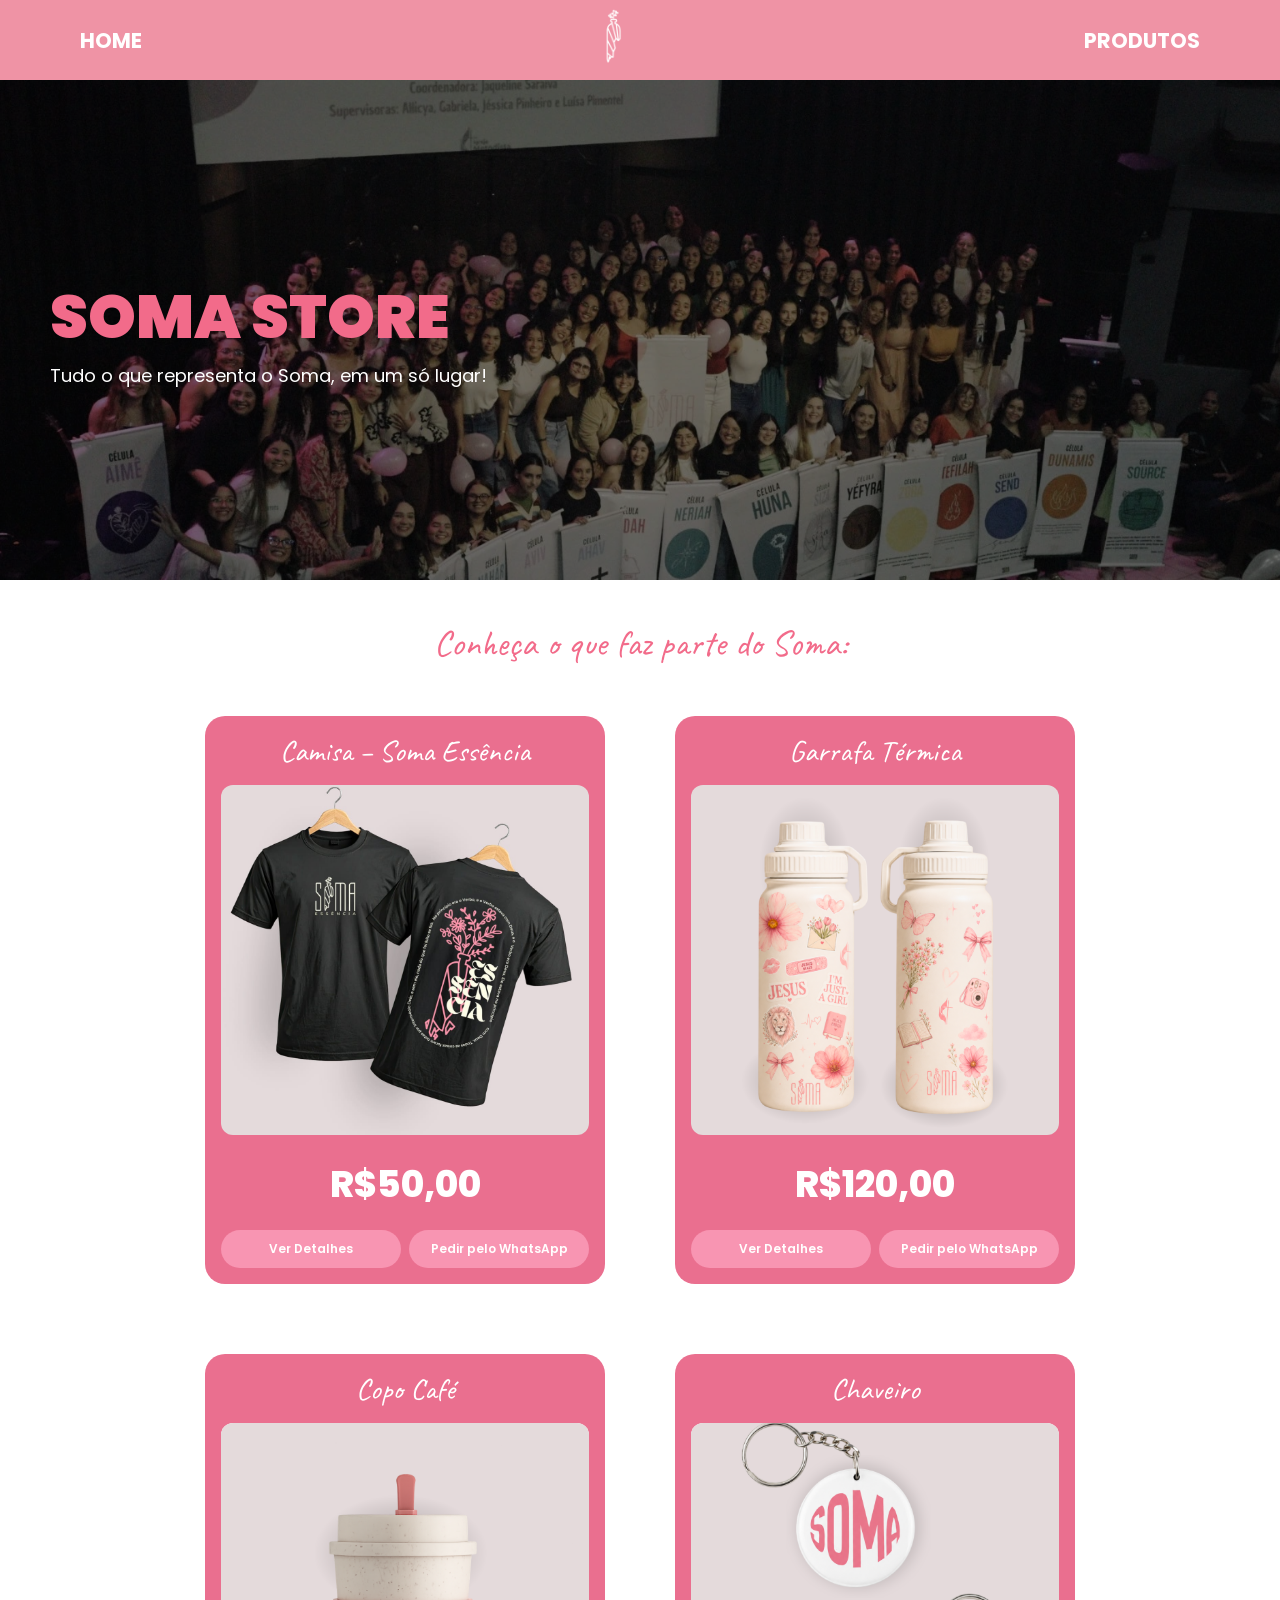
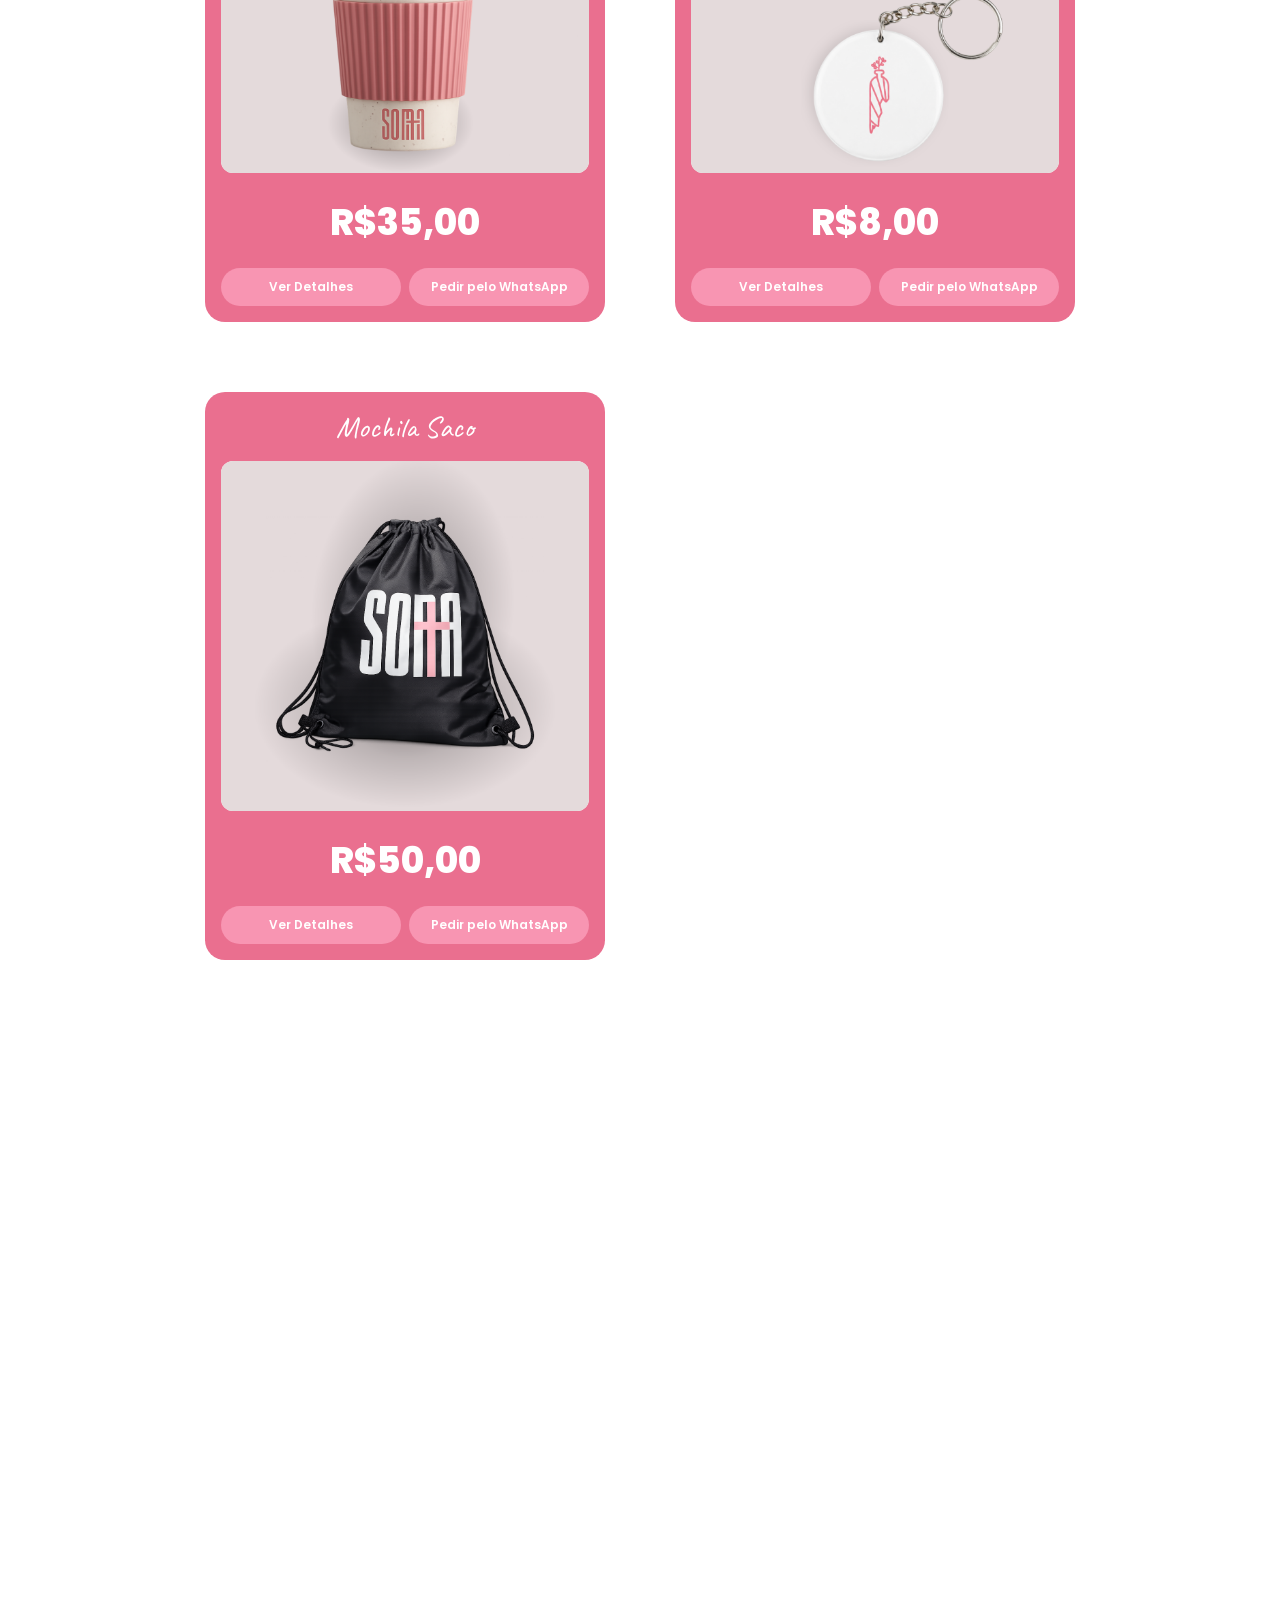
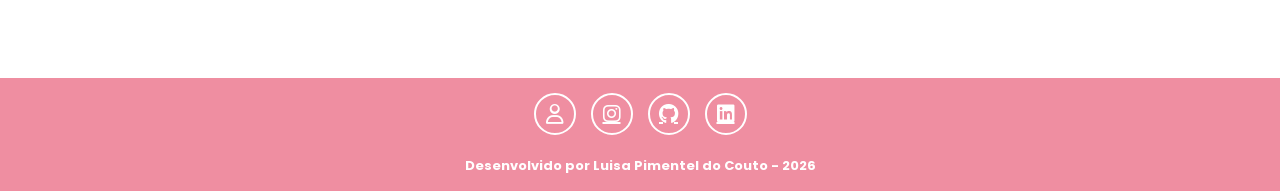
==== commit b2081e23: "update" ====
--- a/index.html
+++ b/index.html
@@ -51,7 +51,7 @@
 
                 <img src="img/camisaEssencia.jpeg" alt="Camisa - Soma Essência">
 
-                <h2>R$52,00</h2>
+                <h2>R$50,00</h2>
 
                 <div class="botoes">
                     <a href="camisaEssencia.html" class="btn">Ver Detalhes</a>
@@ -79,7 +79,7 @@
 
                 <img src="img/copoCafe.png" alt="Copo Café">
 
-                <h2>R$45,00</h2>
+                <h2>R$35,00</h2>
 
                 <div class="botoes">
                     <a href="copoCafe.html" class="btn">Ver Detalhes</a>
--- a/css/style.css
+++ b/css/style.css
@@ -527,7 +527,7 @@
 
     p {
         font-size: 30px;
-        padding: 5px;
+        padding: 0px;
         margin-top: 20px;
     }
 
@@ -561,9 +561,15 @@
     }
 
     .produto-detalhe {
+        display: flex;
         flex-direction: column;
-        margin: 100px auto;
-        padding: 20px;
+        align-items: center;
+        gap: 20px;
+        margin: 70px auto;
+        padding: 25px 20px;
+        width: 90%;
+        background: #fff;
+        border-radius: 25px;
     }
 
     .produto-img1 {
@@ -581,28 +587,42 @@
     }
 
     .produto-info {
+        width: 100%;
         text-align: center;
     }
 
+
     .produto-info h1 {
-        font-size: 42px;
-        margin-bottom: 15px;
-    }
+        font-size: 30px;
+        margin: 5px 0 20px;
+        font-family: 'Caveat', cursive;
+    }
+
 
     .produto-info p {
-        text-align: center;
         font-size: 16px;
-        margin-bottom: 8px;
+        margin: 8px 0;
+        color: #e86b8b;
     }
 
     .produto-info h2 {
-        font-size: 48px;
-    }
+        font-size: 38px;
+        margin: 25px 0;
+        font-weight: 700;
+        color: #e86b8b;
+    }
+
 
     .btn-whatsapp {
-        width: 100%;
-        font-size: 20px;
-        padding: 15px;
+        display: inline-flex;
+        justify-content: center;
+        align-items: center;
+        width: 90%;
+        max-width: 300px;
+        height: 55px;
+        border-radius: 40px;
+        font-size: 17px;
+        font-weight: 600;
     }
 
     .footer {
